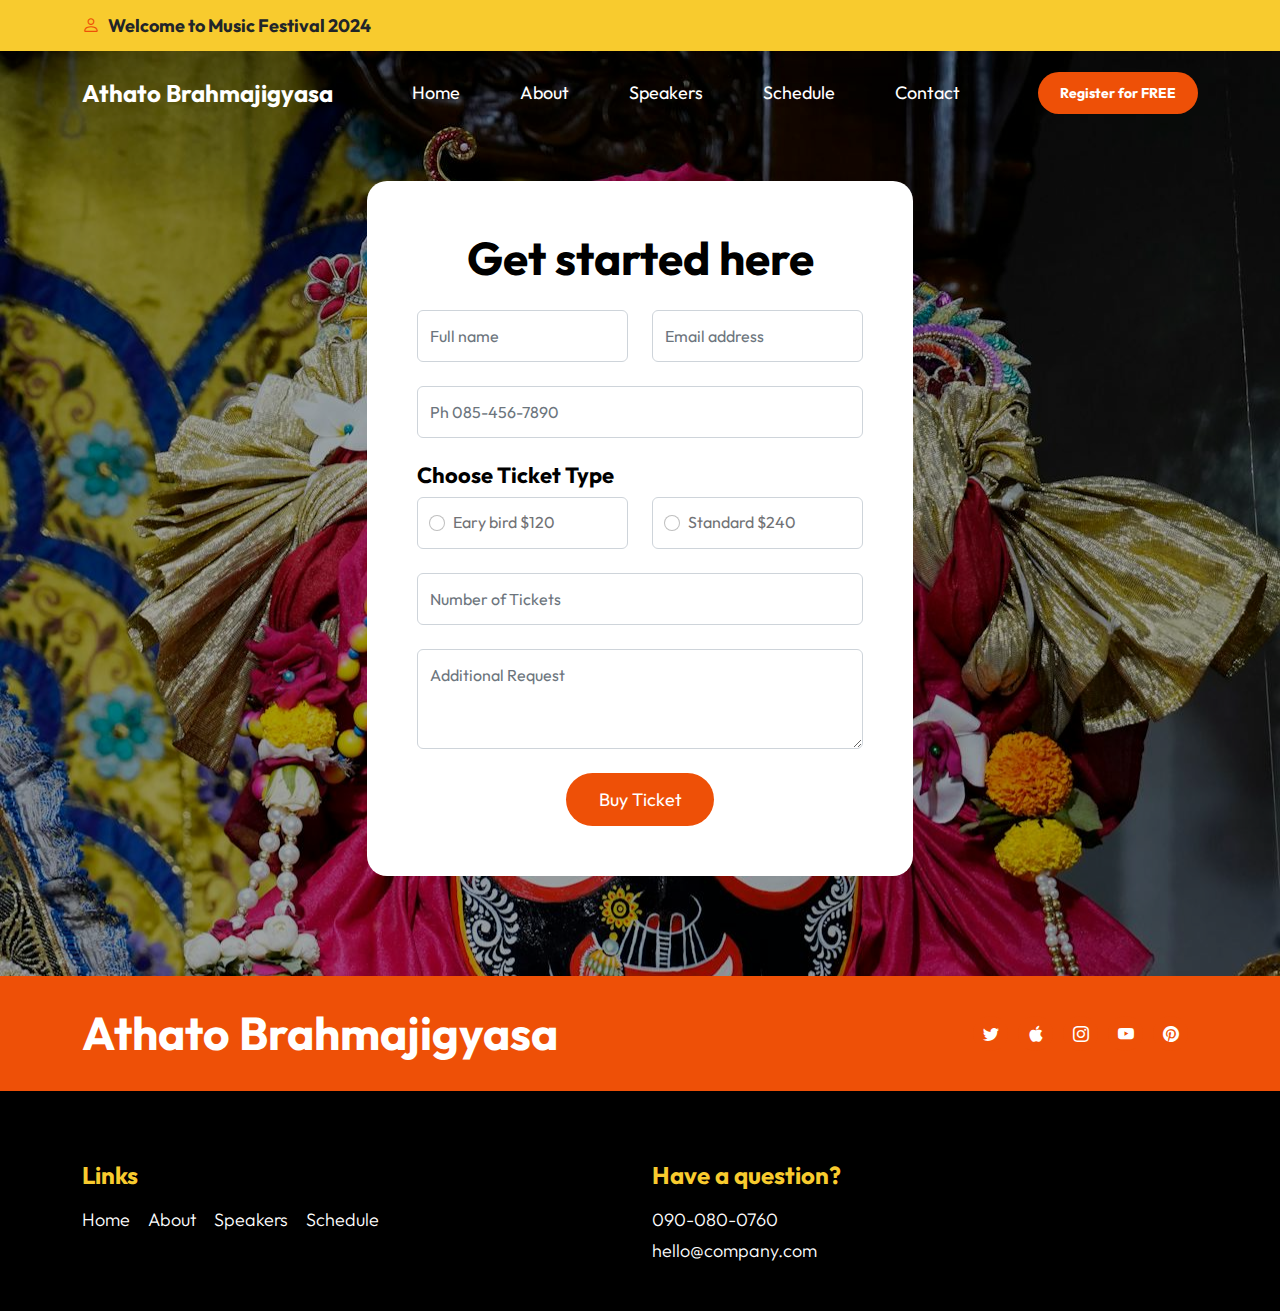
==== register.html @ 739654c5 "Add files via upload" ====
<!doctype html>
<html lang="en">

<head>
    <meta charset="utf-8">
    <meta name="viewport" content="width=device-width, initial-scale=1">

    <meta name="description" content="">
    <meta name="author" content="">

    <title>Athato Brahmajigyasa - Ticket HTML Form</title>

    <!-- CSS FILES -->
    <link rel="preconnect" href="https://fonts.googleapis.com">

    <link rel="preconnect" href="https://fonts.gstatic.com" crossorigin>

    <link href="https://fonts.googleapis.com/css2?family=Outfit:wght@100;200;400;700&display=swap" rel="stylesheet">

    <link href="css/bootstrap.min.css" rel="stylesheet">

    <link href="css/bootstrap-icons.css" rel="stylesheet">

    <link href="css/templatemo-festava-live.css" rel="stylesheet">
    <!--

TemplateMo 583 Athato Brahmajigyasa

https://templatemo.com/tm-583-festava-live

-->

</head>

<body>

    <main>

        <header class="site-header">
            <div class="container">
                <div class="row">

                    <div class="col-lg-12 col-12 d-flex flex-wrap">
                        <p class="d-flex me-4 mb-0">
                            <i class="bi-person custom-icon me-2"></i>
                            <strong class="text-dark">Welcome to Music Festival 2024</strong>
                        </p>
                    </div>

                </div>
            </div>
        </header>


        <nav class="navbar navbar-expand-lg">
            <div class="container">
                <a class="navbar-brand" href="index.html">
                    Athato Brahmajigyasa
                </a>

                <a href="ticket.html" class="btn custom-btn d-lg-none ms-auto me-4">Buy Ticket</a>

                <button class="navbar-toggler" type="button" data-bs-toggle="collapse" data-bs-target="#navbarNav"
                    aria-controls="navbarNav" aria-expanded="false" aria-label="Toggle navigation">
                    <span class="navbar-toggler-icon"></span>
                </button>

                <div class="collapse navbar-collapse" id="navbarNav">
                    <ul class="navbar-nav align-items-lg-center ms-auto me-lg-5">
                        <li class="nav-item">
                            <a class="nav-link click-scroll" href="index.html#section_1">Home</a>
                        </li>

                        <li class="nav-item">
                            <a class="nav-link click-scroll" href="index.html#section_2">About</a>
                        </li>

                        <li class="nav-item">
                            <a class="nav-link click-scroll" href="index.html#section_3">Speakers</a>
                        </li>

                        <li class="nav-item">
                            <a class="nav-link click-scroll" href="index.html#section_4">Schedule</a>
                        </li>

                        <li class="nav-item">
                            <a class="nav-link click-scroll" href="index.html#section_6">Contact</a>
                        </li>
                    </ul>

                    <a href="ticket.html" class="btn custom-btn d-lg-block d-none">Register for FREE</a>
                </div>
            </div>
        </nav>


        <section class="ticket-section section-padding">
            <div class="section-overlay"></div>

            <div class="container">
                <div class="row">

                    <div class="col-lg-6 col-10 mx-auto">
                        <form class="custom-form ticket-form mb-5 mb-lg-0" action="#" method="post" role="form">
                            <h2 class="text-center mb-4">Get started here</h2>

                            <div class="ticket-form-body">
                                <div class="row">
                                    <div class="col-lg-6 col-md-6 col-12">
                                        <input type="text" name="ticket-form-name" id="ticket-form-name"
                                            class="form-control" placeholder="Full name" required>
                                    </div>

                                    <div class="col-lg-6 col-md-6 col-12">
                                        <input type="email" name="ticket-form-email" id="ticket-form-email"
                                            pattern="[^ @]*@[^ @]*" class="form-control" placeholder="Email address"
                                            required>
                                    </div>
                                </div>

                                <input type="tel" class="form-control" name="ticket-form-phone"
                                    placeholder="Ph 085-456-7890" pattern="[0-9]{3}-[0-9]{3}-[0-9]{4}" required="">

                                <h6>Choose Ticket Type</h6>

                                <div class="row">
                                    <div class="col-lg-6 col-md-6 col-12">
                                        <div class="form-check form-control">
                                            <input class="form-check-input" type="radio" name="TicketForm"
                                                id="flexRadioDefault1">
                                            <label class="form-check-label" for="flexRadioDefault1">
                                                Eary bird $120
                                            </label>
                                        </div>
                                    </div>

                                    <div class="col-lg-6 col-md-6 col-12">
                                        <div class="form-check form-check-radio form-control">
                                            <input class="form-check-input" type="radio" name="TicketForm"
                                                id="flexRadioDefault2">
                                            <label class="form-check-label" for="flexRadioDefault2">
                                                Standard $240
                                            </label>
                                        </div>
                                    </div>
                                </div>

                                <input type="number" name="ticket-form-number" id="ticket-form-number"
                                    class="form-control" placeholder="Number of Tickets" required>

                                <textarea name="ticket-form-message" rows="3" class="form-control"
                                    id="ticket-form-message" placeholder="Additional Request"></textarea>

                                <div class="col-lg-4 col-md-10 col-8 mx-auto">
                                    <button type="submit" class="form-control">Buy Ticket</button>
                                </div>
                            </div>
                        </form>
                    </div>
                </div>
        </section>
    </main>


    <footer class="site-footer">
        <div class="site-footer-top">
            <div class="container">
                <div class="row">

                    <div class="col-lg-6 col-12">
                        <h2 class="text-white mb-lg-0">Athato Brahmajigyasa</h2>
                    </div>

                    <div class="col-lg-6 col-12 d-flex justify-content-lg-end align-items-center">
                        <ul class="social-icon d-flex justify-content-lg-end">
                            <li class="social-icon-item">
                                <a href="#" class="social-icon-link">
                                    <span class="bi-twitter"></span>
                                </a>
                            </li>

                            <li class="social-icon-item">
                                <a href="#" class="social-icon-link">
                                    <span class="bi-apple"></span>
                                </a>
                            </li>

                            <li class="social-icon-item">
                                <a href="#" class="social-icon-link">
                                    <span class="bi-instagram"></span>
                                </a>
                            </li>

                            <li class="social-icon-item">
                                <a href="#" class="social-icon-link">
                                    <span class="bi-youtube"></span>
                                </a>
                            </li>

                            <li class="social-icon-item">
                                <a href="#" class="social-icon-link">
                                    <span class="bi-pinterest"></span>
                                </a>
                            </li>
                        </ul>
                    </div>
                </div>
            </div>
        </div>

        <div class="container">
            <div class="row">

                <div class="col-lg-6 col-12 mb-4 pb-2">
                    <h5 class="site-footer-title mb-3">Links</h5>

                    <ul class="site-footer-links">
                        <li class="site-footer-link-item">
                            <a href="#" class="site-footer-link">Home</a>
                        </li>

                        <li class="site-footer-link-item">
                            <a href="#" class="site-footer-link">About</a>
                        </li>

                        <li class="site-footer-link-item">
                            <a href="#" class="site-footer-link">Speakers</a>
                        </li>

                        <li class="site-footer-link-item">
                            <a href="#" class="site-footer-link">Schedule</a>
                        </li>
                    </ul>
                </div>

                <div class="col-lg-3 col-md-6 col-12 mb-4 mb-lg-0">
                    <h5 class="site-footer-title mb-3">Have a question?</h5>

                    <p class="text-white d-flex mb-1">
                        <a href="tel: 090-080-0760" class="site-footer-link">
                            090-080-0760
                        </a>
                    </p>

                    <p class="text-white d-flex">
                        <a href="mailto:hello@company.com" class="site-footer-link">
                            hello@company.com
                        </a>
                    </p>
                </div>
            </div>
        </div>

        <!-- <div class="site-footer-bottom">
            <div class="container">
                <div class="row">

                    <div class="col-lg-3 col-12 mt-5">
                        <p class="copyright-text">Copyright © 2036 Athato Brahmajigyasa Company</p>
                        <p class="copyright-text">Distributed by: <a href="https://themewagon.com">ThemeWagon</a></p>
                    </div>

                    <div class="col-lg-8 col-12 mt-lg-5">
                        <ul class="site-footer-links">
                            <li class="site-footer-link-item">
                                <a href="#" class="site-footer-link">Terms &amp; Conditions</a>
                            </li>

                            <li class="site-footer-link-item">
                                <a href="#" class="site-footer-link">Privacy Policy</a>
                            </li>

                            <li class="site-footer-link-item">
                                <a href="#" class="site-footer-link">Your Feedback</a>
                            </li>
                        </ul>
                    </div>
                </div>
            </div>
        </div> -->
    </footer>

    <!--

T e m p l a t e M o

-->
    <!-- JAVASCRIPT FILES -->
    <script src="js/jquery.min.js"></script>
    <script src="js/bootstrap.min.js"></script>
    <script src="js/jquery.sticky.js"></script>
    <script src="js/custom.js"></script>

</body>

</html>
---- css/templatemo-festava-live.css ----
/*

TemplateMo 583 Athato Brahmajigyasa

https://templatemo.com/tm-583-festava-live

*/


/*---------------------------------------
  CUSTOM PROPERTIES ( VARIABLES )             
-----------------------------------------*/
:root {
  --white-color:                  #ffffff;
  --primary-color:                #F8CB2E;
  --secondary-color:              #EE5007;
  --section-bg-color:             #f0f8ff;
  --custom-btn-bg-color:          #EE5007;
  --custom-btn-bg-hover-color:    #c01f27;
  --dark-color:                   #000000;
  --p-color:                      #717275;
  --border-color:                 #7fffd4;
  --link-hover-color:             #B22727;

  --body-font-family:             'Outfit', sans-serif;

  --h1-font-size:                 74px;
  --h2-font-size:                 46px;
  --h3-font-size:                 32px;
  --h4-font-size:                 28px;
  --h5-font-size:                 24px;
  --h6-font-size:                 22px;
  --p-font-size:                  18px;
  --btn-font-size:                14px;
  --copyright-font-size:          16px;

  --border-radius-large:          100px;
  --border-radius-medium:         20px;
  --border-radius-small:          10px;

  --font-weight-light:            300;
  --font-weight-normal:           400;
  --font-weight-bold:             700;
}

body {
  background-color: var(--white-color);
  font-family: var(--body-font-family); 
}


/*---------------------------------------
  TYPOGRAPHY               
-----------------------------------------*/

h2,
h3,
h4,
h5,
h6 {
  color: var(--dark-color);
}

h1,
h2,
h3,
h4,
h5,
h6 {
  font-weight: var(--font-weight-bold);
}

h1 {
  font-size: var(--h1-font-size);
}

h2 {
  font-size: var(--h2-font-size);
}

h3 {
  font-size: var(--h3-font-size);
}

h4 {
  font-size: var(--h4-font-size);
}

h5 {
  font-size: var(--h5-font-size);
}

h6 {
  font-size: var(--h6-font-size);
}

p {
  color: var(--p-color);
  font-size: var(--p-font-size);
  font-weight: var(--font-weight-light);
}

ul li {
  color: var(--p-color);
  font-size: var(--p-font-size);
  font-weight: var(--font-weight-light);
}

a, 
button {
  touch-action: manipulation;
  transition: all 0.3s;
}

a {
  display: inline-block;
  color: var(--primary-color);
  text-decoration: none;
}

a:hover {
  color: var(--link-hover-color);
}

b,
strong {
  font-weight: var(--font-weight-bold);
}

.link-fx-1 {
  color: var(--white-color);
  position: relative;
  display: inline-flex;
  align-items: center;
  height: 32px;
  padding: 0 6px;
  text-decoration: none;
  -webkit-font-smoothing: antialiased;
  -moz-osx-font-smoothing: grayscale;
}

.link-fx-1:hover {
  color: var(--link-hover-color);
}

.link-fx-1:hover::before {
  transform: translateX(17px) scaleX(0);
  transition: transform .2s;
}

.link-fx-1:hover .icon circle {
  stroke-dashoffset: 200;
  transition: stroke-dashoffset .2s .1s;
}

.link-fx-1:hover .icon line {
  transform: rotate(-180deg);
}

.link-fx-1:hover .icon line:last-child {
  transform: rotate(180deg);
}

.link-fx-1::before {
  content: "";
  position: absolute;
  bottom: 0;
  left: 0;
  width: 100%;
  height: 1px;
  background-color: currentColor;
  transform-origin: right center;
  transition: transform .2s .1s;
}

.link-fx-1 .icon {
  position: absolute;
  right: 0;
  bottom: 0;
  transform: translateX(100%) rotate(90deg);
  font-size: 32px;
}

.icon {
  --size: 1em;
  height: var(--size);
  width: var(--size);
  display: inline-block;
  color: inherit;
  fill: currentColor;
  line-height: 1;
  flex-shrink: 0;
  max-width: initial;
}

.link-fx-1 .icon circle {
  stroke-dasharray: 100;
  stroke-dashoffset: 100;
  transition: stroke-dashoffset .2s;
}

.link-fx-1 .icon line {
  transition: transform .4s;
  transform-origin: 13px 15px;
}

.link-fx-1 .icon line:last-child {
  transform-origin: 19px 15px;
}


/*---------------------------------------
  SECTION               
-----------------------------------------*/
.section-padding {
  padding-top: 100px;
  padding-bottom: 100px;
}

.section-bg {
  background-color: var(--section-bg-color);
}

.section-overlay {
  background-color: var(--dark-color);
  position: absolute;
  top: 0;
  left: 0;
  pointer-events: none;
  width: 100%;
  height: 100%;
  opacity: 0.35;
}

.section-overlay + .container {
  position: relative;
}

.tab-content {
  background-color: var(--white-color);
  border-radius: var(--border-radius-medium);
  padding: 45px;
}

.nav-tabs {
  background-color: var(--section-bg-color);
  border-radius: var(--border-radius-large);
  border-bottom: 0;
  padding: 15px;
}

.nav-tabs .nav-link {
  border-radius: var(--border-radius-large);
  border: 0;
  padding: 15px 25px;
  transition: all 0.3s;
}

.nav-tabs .nav-link:first-child {
  margin-right: 15px;
}

.nav-tabs .nav-item.show .nav-link, 
.nav-tabs .nav-link.active,
.nav-tabs .nav-link:focus, 
.nav-tabs .nav-link:hover {
  background: var(--white-color);
  box-shadow: 0 1rem 3rem rgba(0,0,0,.175);
  color: var(--primary-color);
}

.nav-tabs h5 {
  color: var(--p-color); 
  margin-bottom: 0;
}

.nav-tabs .nav-link.active h5,
.nav-tabs .nav-link:focus h5, 
.nav-tabs .nav-link:hover h5 {
  color: var(--primary-color);
}


/*---------------------------------------
  CUSTOM ICON COLOR               
-----------------------------------------*/
.custom-icon {
  color: var(--secondary-color);
}


/*---------------------------------------
  CUSTOM BUTTON               
-----------------------------------------*/
.custom-btn {
  background: var(--custom-btn-bg-color);
  border: 2px solid transparent;
  border-radius: var(--border-radius-large);
  color: var(--white-color);
  font-size: var(--btn-font-size);
  font-weight: var(--font-weight-bold);
  line-height: normal;
  transition: all 0.3s;
  padding: 10px 20px;
}

.custom-btn:hover {
  background: var(--custom-btn-bg-hover-color);
  color: var(--white-color);
}

.custom-border-btn {
  background: transparent;
  border: 2px solid var(--custom-btn-bg-color);
  color: var(--custom-btn-bg-color);
}

.navbar-expand-lg .navbar-nav .nav-link.custom-btn:hover,
.custom-border-btn:hover {
  background: var(--custom-btn-bg-hover-color);
  border-color: transparent;
  color: var(--white-color);
}

.custom-btn-bg-white {
  border-color: var(--white-color);
  color: var(--white-color);
}


/*---------------------------------------
  VIDEO              
-----------------------------------------*/
.video-wrap {
  z-index: -100;
}

.custom-video {
  position: absolute;
  top: 0;
  left: 0;
  object-fit: cover;
  width: 100%;
  height: 100%;
}


/*---------------------------------------
  SITE HEADER              
-----------------------------------------*/
.site-header {
  background-color: var(--primary-color);
  padding-top: 12px;
  padding-bottom: 12px;
}


/*---------------------------------------
  NAVIGATION              
-----------------------------------------*/
.sticky-wrapper {
  position: absolute;
  top: 0;
  right: 0;
  left: 0;
  margin-top: 51px;
}

.sticky-wrapper.is-sticky .navbar {
  background-color: var(--dark-color);
}

.navbar {
  background: transparent;
  z-index: 9;
}

.navbar-brand,
.navbar-brand:hover {
  color: var(--white-color);
  font-size: var(--h5-font-size);
  font-weight: var(--font-weight-bold);
}

.navbar-expand-lg .navbar-nav .nav-link {
  border-radius: var(--border-radius-large);
  margin: 10px;
  padding: 10px 20px;
}

.navbar-nav .nav-link {
  display: inline-block;
  color: var(--white-color);
  font-size: var(--p-font-size);
  font-weight: var(--font-weight-normal);
  position: relative;
  padding-top: 15px;
  padding-bottom: 15px;
}

.navbar-nav .nav-link.active, 
.navbar-nav .nav-link:hover {
  color: var(--secondary-color);
}

.navbar-toggler {
  border: 0;
  padding: 0;
  cursor: pointer;
  margin: 0;
  width: 30px;
  height: 35px;
  outline: none;
}

.navbar-toggler:focus {
  outline: none;
  box-shadow: none;
}

.navbar-toggler[aria-expanded="true"] .navbar-toggler-icon {
  background: transparent;
}

.navbar-toggler[aria-expanded="true"] .navbar-toggler-icon:before,
.navbar-toggler[aria-expanded="true"] .navbar-toggler-icon:after {
  transition: top 300ms 50ms ease, -webkit-transform 300ms 350ms ease;
  transition: top 300ms 50ms ease, transform 300ms 350ms ease;
  transition: top 300ms 50ms ease, transform 300ms 350ms ease, -webkit-transform 300ms 350ms ease;
  top: 0;
}

.navbar-toggler[aria-expanded="true"] .navbar-toggler-icon:before {
  transform: rotate(45deg);
}

.navbar-toggler[aria-expanded="true"] .navbar-toggler-icon:after {
  transform: rotate(-45deg);
}

.navbar-toggler .navbar-toggler-icon {
  background: var(--white-color);
  transition: background 10ms 300ms ease;
  display: block;
  width: 30px;
  height: 2px;
  position: relative;
}

.navbar-toggler .navbar-toggler-icon:before,
.navbar-toggler .navbar-toggler-icon:after {
  transition: top 300ms 350ms ease, -webkit-transform 300ms 50ms ease;
  transition: top 300ms 350ms ease, transform 300ms 50ms ease;
  transition: top 300ms 350ms ease, transform 300ms 50ms ease, -webkit-transform 300ms 50ms ease;
  position: absolute;
  right: 0;
  left: 0;
  background: var(--white-color);
  width: 30px;
  height: 2px;
  content: '';
}

.navbar-toggler .navbar-toggler-icon::before {
  top: -8px;
}

.navbar-toggler .navbar-toggler-icon::after {
  top: 8px;
}


/*---------------------------------------
  HERO        
-----------------------------------------*/
.hero-section {
  position: relative;
  overflow: hidden;
  padding-top: 100px;
  height: calc(100vh - 51px);
}

.hero-section small {
  color: var(--white-color);
  text-transform: uppercase;
}

.hero-section .section-overlay {
  z-index: 2;
  opacity: 0.45;
}

.hero-section .container {
  position: relative;
  z-index: 2;
  height: 100%;
  padding-bottom: 50px;
}

.hero-section .container .row {
  height: 100%;
}


/*---------------------------------------
  ABOUT              
-----------------------------------------*/
.about-section {
  background-image: url('../images/pexels-alexander-suhorucov-6457579.jpg');
  background-color: #704010;
  background-repeat: no-repeat;
  background-size: cover;
  position: relative;
}

.about-image {
  border-radius: var(--border-radius-medium);
  display: block;
}

.about-text-wrap {
  position: relative;
}

.about-text-icon {
  background: var(--primary-color);
  border-radius: 100%;
  font-size: var(--h3-font-size);
  width: 70px;
  height: 70px;
  line-height: 70px;
  text-align: center;
}

.about-text-info {
  backdrop-filter: blur(5px) saturate(180%);
  -webkit-backdrop-filter: blur(5px) saturate(180%);
  background-color: rgba(255, 255, 255, 0.75);
  border-radius: var(--border-radius-medium);
  border: 1px solid rgba(209, 213, 219, 0.3);
  position: absolute;
  bottom: 0;
  right: 0;
  left: 0;
  margin: 20px;
  padding: 35px;
}


/*---------------------------------------
  TICKET               
-----------------------------------------*/
.ticket-section {
  background-image: url('../images/edward-unsplash-blur.jpg');
  background-repeat: no-repeat;
  background-size: cover;
  position: relative;
  padding-top: 130px;
}

.ticket-form {
  background: var(--white-color);
  border-radius: var(--border-radius-medium);
  padding: 50px;
}

.ticket-form .form-check {
  position: relative;
  min-height: 52px;
  padding-left: 35px;
}

.ticket-form .form-check .form-check-label {
  display: block;
  position: absolute;
  top: 50%;
  left: 50%;
  transform: translate(-50%, -50%);
  margin-top: 12px;
  margin-left: 35px;
  width: 100%;
  height: 100%;
}


/*---------------------------------------
  ARTISTS              
-----------------------------------------*/


.artists-thumb {
  position: relative;
  overflow: hidden;
  margin-bottom: 30px;
}

.artists-image {
  border-radius: var(--border-radius-medium);
  display: block;
  width: 100%;
}

.other-speakers {
  display: flex;
  flex-direction: row;
  align-items: center;
  justify-content: center;
  flex-wrap: wrap;
  gap: 1rem;
}
.other-speakers .artists-image{
  width: 220px;
  height: 280px;
  object-fit: cover;
  object-position: top;
}

.artists-thumb:hover .artists-hover {
  transform: translateY(0);
  opacity: 1;
}

.artists-hover {
  background-color: var(--primary-color);
  background-color: rgba(248, 203, 46, 0.75);
  border-radius: var(--border-radius-medium);
  backdrop-filter: blur(5px) saturate(180%);
  -webkit-backdrop-filter: blur(5px) saturate(180%);
  margin: 20px;
  padding: 35px;
  transition: all 0.5s ease;
  transform: translateY(100%);
  position: absolute;
  bottom: 0;
  right: 0;
  left: 0;
  opacity: 0;
}

.other-speakers .artists-hover{
  padding: 8px;
}

.artists-hover p strong {
  color: var(--white-color);
  display: inline-block;
  min-width: 120px;
  margin-right: 10px;
}
.artists-hover p span{
  font-size: 14px;
  font-weight: 500;
}

.artists-hover p a {
  color: var(--secondary-color);
}

.artists-hover p a:hover {
  color: var(--white-color);
}

.artists-hover hr {
  margin: 1.5rem 0;
}


/*---------------------------------------
  SCHEDULE              
-----------------------------------------*/
.schedule-section {
  background-image: url('../images/nainoa-shizuru-unsplash-blur.jpg');
  background-color: #242424;
  background-repeat: no-repeat;
  background-position: center;
  background-size: cover;
}
.table-responsive {
	filter: drop-shadow(2px 2px 4px #606060);
}

.schedule-table {
  border-radius: var(--border-radius-medium);
  position: relative;
  overflow: hidden;
}

.schedule-table .bg-warning {
  background: #f0a5a5 !important;
}

.schedule-table thead th {
  background-color: var(--secondary-color);
}

.schedule-table th,
.schedule-table tr,
.schedule-table td {
  border-bottom-color: #363a3e;
  padding: 30px;
}

.schedule-table tr:last-child th,
.schedule-table tr:last-child td {
  border-bottom-color: transparent;
}

.schedule-table thead th {
  border-right: 1px solid #c7460a;
  border-bottom-color: transparent;
}

.schedule-table th + td {
  border-bottom: 0;
}

.schedule-table thead th:last-child {
  border-right-color: transparent;
}

.schedule-table .pop-background-image {
  background-image: url('../images/artists/joecalih-UmTZqmMvQcw-unsplash.jpg');
}

.schedule-table .rock-background-image {
  background-image: url('../images/artists/abstral-official-bdlMO9z5yco-unsplash.jpg');
}

.schedule-table .country-background-image {
  background-image: url('../images/artists/soundtrap-rAT6FJ6wltE-unsplash.jpg');
}

.table-background-image-wrap {
  background-repeat: no-repeat;
  background-position: center;
  background-size: cover;
  box-shadow: none;
  position: relative;
}

.schedule-table h3,
.schedule-table p {
  color: var(--white-color);
  position: relative;
  z-index: 2;
}


/*---------------------------------------
  PRICING              
-----------------------------------------*/
.pricing-thumb {
  border: 5px dotted var(--dark-color);
  border-radius: var(--border-radius-medium);
  position: relative;
  padding: 50px;
}

.pricing-thumb h3 small {
  display: inline-block;
  font-size: var(--p-font-size);
  margin-right: 15px;
}

.pricing-list {
  column-count: 2;
  padding-left: 20px;
}

.pricing-list-item {
  line-height: normal;
  margin-right: 10px;
  margin-bottom: 10px;
}

.pricing-tag {
  background-color: var(--secondary-color);
  border-radius: var(--border-radius-large);
  color: var(--white-color);
  font-weight: var(--font-weight-bold);
  text-align: center;
  display: flex;
  flex-direction: column;
  justify-content: center;
  align-items: center;
  width: 120px;
  height: 120px;
  position: absolute;
  top: 0;
  right: 0;
  margin: 20px;
}

.pricing-tag span {
  font-size: 180%;
  line-height: normal;
}

.pricing-thumb .link-fx-1 {
  color: var(--primary-color);
}

.pricing-thumb .link-fx-1:hover {
  color: var(--link-hover-color);
}


/*---------------------------------------
  CONTACT               
-----------------------------------------*/
.google-map {
  border-radius: var(--border-radius-medium);
}


/*---------------------------------------
  CUSTOM FORM               
-----------------------------------------*/
.custom-form .form-control {
  color: var(--p-color);
  margin-bottom: 24px;
  padding-top: 13px;
  padding-bottom: 13px;
  outline: none;
}

.custom-form button[type="submit"] {
  background: var(--custom-btn-bg-color);
  border: none;
  border-radius: var(--border-radius-large);
  color: var(--white-color);
  font-size: var(--p-font-size);
  font-weight: var(--font-weight-medium);
  transition: all 0.3s;
  margin-bottom: 0;
}

.custom-form button[type="submit"]:hover,
.custom-form button[type="submit"]:focus {
  background: var(--custom-btn-bg-hover-color);
  border-color: transparent;
}


/*---------------------------------------
  SITE FOOTER              
-----------------------------------------*/
.site-footer {
  background-color: var(--dark-color);
  position: relative;
  overflow: hidden;
  padding-bottom: 30px;
}

.site-footer-top {
  background-color: var(--secondary-color);
  background-image: url('../images/nainoa-shizuru-NcdG9mK3PBY-unsplash.jpg');
  background-repeat: no-repeat;
  margin-bottom: 70px;
  padding-top: 30px;
  padding-bottom: 30px;
}

.site-footer-bottom {
  border-top: 1px solid #1f1c1c;
  margin-top: 60px;
}

.site-footer-title {
  color: var(--primary-color); 
}

.site-footer-link,
.copyright-text {
  color: var(--white-color);
}

.site-footer-links {
  padding-left: 0;
}

.site-footer-link-item {
  list-style: none;
  display: inline-block;
  margin-right: 15px;
}

.copyright-text {
  font-size: var(--copyright-font-size);
}


/*---------------------------------------
  SOCIAL ICON               
-----------------------------------------*/
.social-icon {
  margin: 0;
  padding: 0;
}

.social-icon-item {
  list-style: none;
  display: inline-block;
  vertical-align: top;
}

.social-icon-link {
  background: var(--secondary-color);
  border-radius: var(--border-radius-large);
  color: var(--white-color);
  font-size: var(--copyright-font-size);
  display: block;
  margin-right: 10px;
  text-align: center;
  width: 35px;
  height: 35px;
  line-height: 36px;
  transition: background 0.2s, color 0.2s;
}

.social-icon-link:hover {
  background: var(--primary-color);
  color: var(--white-color);
}

.social-icon-link span {
  display: block;
}

.social-icon-link span:hover::before{
  animation: spinAround 2s linear infinite;
}

@keyframes spinAround {
  from {
    transform: rotate(0deg)
  }
  to {
    transform: rotate(360deg);
  }
}


/*---------------------------------------
  RESPONSIVE STYLES               
-----------------------------------------*/
@media screen and (max-width: 991px) {
  h1 {
    font-size: 62px;
  }

  h2 {
    font-size: 36px;
  }

  h3 {
    font-size: 32px;
  }

  h4 {
    font-size: 28px;
  }

  h5 {
    font-size: 20px;
  }

  h6 {
    font-size: 18px;
  }

  .section-padding {
    padding-top: 50px;
    padding-bottom: 50px;
  }
  
  .navbar {
    background-color: var(--dark-color);
  }

  .navbar-expand-lg .navbar-nav {
    padding-bottom: 30px;
  }

  .navbar-expand-lg .navbar-nav .nav-link {
    padding: 0;
  }

  .hero-section {
    padding-top: 150px;
  }

  .pricing-thumb {
    padding: 35px;
  }

  .schedule-table h3 {
    font-size: 22px;
  }

  .schedule-table th {
    padding: 20px;
  }

  .schedule-table tr, 
  .schedule-table td {
    padding: 25px;
  }

  .ticket-section {
    padding-top: 130px;
  }

  .ticket-form {
    padding: 30px;
  }
}

@media screen and (max-width: 767px) {
  .custom-btn {
    font-size: 14px;
    padding: 10px 20px;
  }
}

@media screen and (max-width: 480px) {
  h1 {
    font-size: 52px;
  }

  h2 {
    font-size: 28px;
  }

  h3 {
    font-size: 26px;
  }

  h4 {
    font-size: 22px;
  }

  h5 {
    font-size: 20px;
  }
}
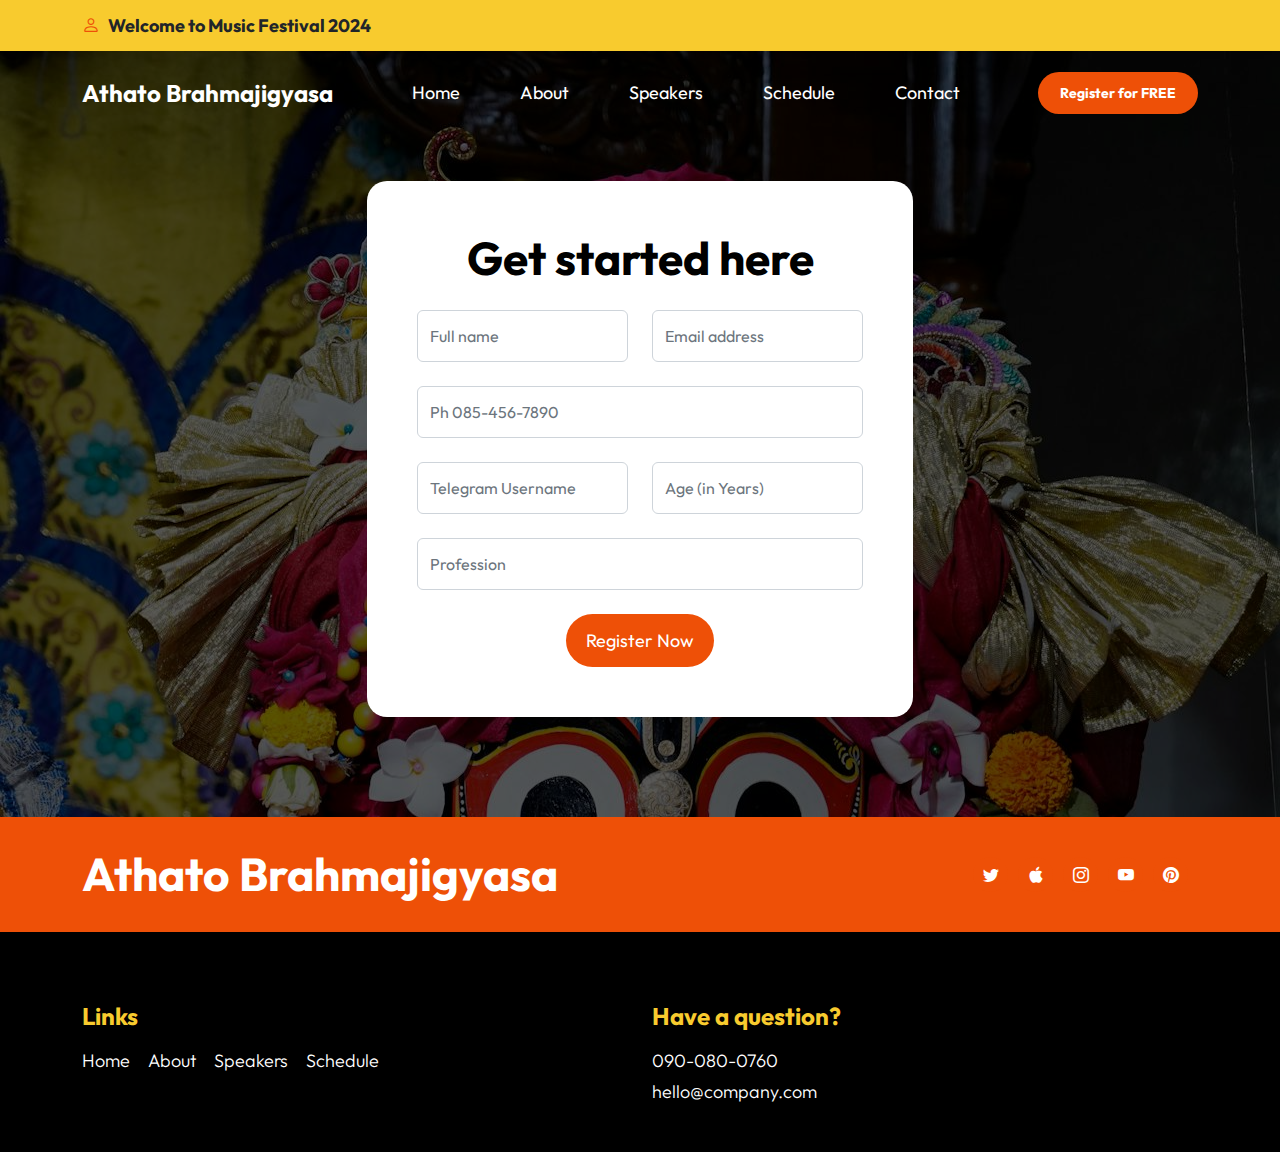
==== commit 32f10f48: "changes done" ====
--- a/register.html
+++ b/register.html
@@ -8,7 +8,7 @@
     <meta name="description" content="">
     <meta name="author" content="">
 
-    <title>Athato Brahmajigyasa - Ticket HTML Form</title>
+    <title>Athato Brahmajigyasa</title>
 
     <!-- CSS FILES -->
     <link rel="preconnect" href="https://fonts.googleapis.com">
@@ -58,7 +58,7 @@
                     Athato Brahmajigyasa
                 </a>
 
-                <a href="ticket.html" class="btn custom-btn d-lg-none ms-auto me-4">Buy Ticket</a>
+                <a href="register.html" class="btn custom-btn d-lg-none ms-auto me-4">Register for FREE</a>
 
                 <button class="navbar-toggler" type="button" data-bs-toggle="collapse" data-bs-target="#navbarNav"
                     aria-controls="navbarNav" aria-expanded="false" aria-label="Toggle navigation">
@@ -121,38 +121,24 @@
                                 <input type="tel" class="form-control" name="ticket-form-phone"
                                     placeholder="Ph 085-456-7890" pattern="[0-9]{3}-[0-9]{3}-[0-9]{4}" required="">
 
-                                <h6>Choose Ticket Type</h6>
-
                                 <div class="row">
                                     <div class="col-lg-6 col-md-6 col-12">
-                                        <div class="form-check form-control">
-                                            <input class="form-check-input" type="radio" name="TicketForm"
-                                                id="flexRadioDefault1">
-                                            <label class="form-check-label" for="flexRadioDefault1">
-                                                Eary bird $120
-                                            </label>
-                                        </div>
-                                    </div>
-
-                                    <div class="col-lg-6 col-md-6 col-12">
-                                        <div class="form-check form-check-radio form-control">
-                                            <input class="form-check-input" type="radio" name="TicketForm"
-                                                id="flexRadioDefault2">
-                                            <label class="form-check-label" for="flexRadioDefault2">
-                                                Standard $240
-                                            </label>
-                                        </div>
+                                        <input type="text" name="ticket-form-username" id="ticket-form-username"
+                                            class="form-control" placeholder="Telegram Username" required>
+                                    </div>
+
+                                    <div class="col-lg-6 col-md-6 col-12">
+                                        <input type="number" name="ticket-form-age" id="ticket-form-age"
+                                        class="form-control" placeholder="Age (in Years)" required>
                                     </div>
                                 </div>
 
-                                <input type="number" name="ticket-form-number" id="ticket-form-number"
-                                    class="form-control" placeholder="Number of Tickets" required>
-
-                                <textarea name="ticket-form-message" rows="3" class="form-control"
-                                    id="ticket-form-message" placeholder="Additional Request"></textarea>
+                                <input type="email" name="ticket-form-profession" id="ticket-form-profession"
+                                    class="form-control" placeholder="Profession"
+                                    required>
 
                                 <div class="col-lg-4 col-md-10 col-8 mx-auto">
-                                    <button type="submit" class="form-control">Buy Ticket</button>
+                                    <button type="submit" class="form-control">Register Now</button>
                                 </div>
                             </div>
                         </form>
--- a/css/templatemo-festava-live.css
+++ b/css/templatemo-festava-live.css
@@ -229,7 +229,7 @@
   pointer-events: none;
   width: 100%;
   height: 100%;
-  opacity: 0.35;
+  opacity: 0.65;
 }
 
 .section-overlay + .container {
@@ -606,7 +606,7 @@
   align-items: center;
   justify-content: center;
   flex-wrap: wrap;
-  gap: 1rem;
+  gap: 2rem;
 }
 .other-speakers .artists-image{
   width: 220px;
@@ -631,7 +631,7 @@
   transition: all 0.5s ease;
   transform: translateY(100%);
   position: absolute;
-  bottom: 0;
+  bottom: -1rem;
   right: 0;
   left: 0;
   opacity: 0;
@@ -1021,6 +1021,19 @@
     font-size: 14px;
     padding: 10px 20px;
   }
+
+
+  .navbar-brand,
+  .navbar-brand:hover {
+    color: var(--white-color);
+    font-size: 16px;
+    font-weight: var(--font-weight-bold);
+  }
+
+  .other-speakers{
+    margin-top: 4rem;
+  }
+
 }
 
 @media screen and (max-width: 480px) {
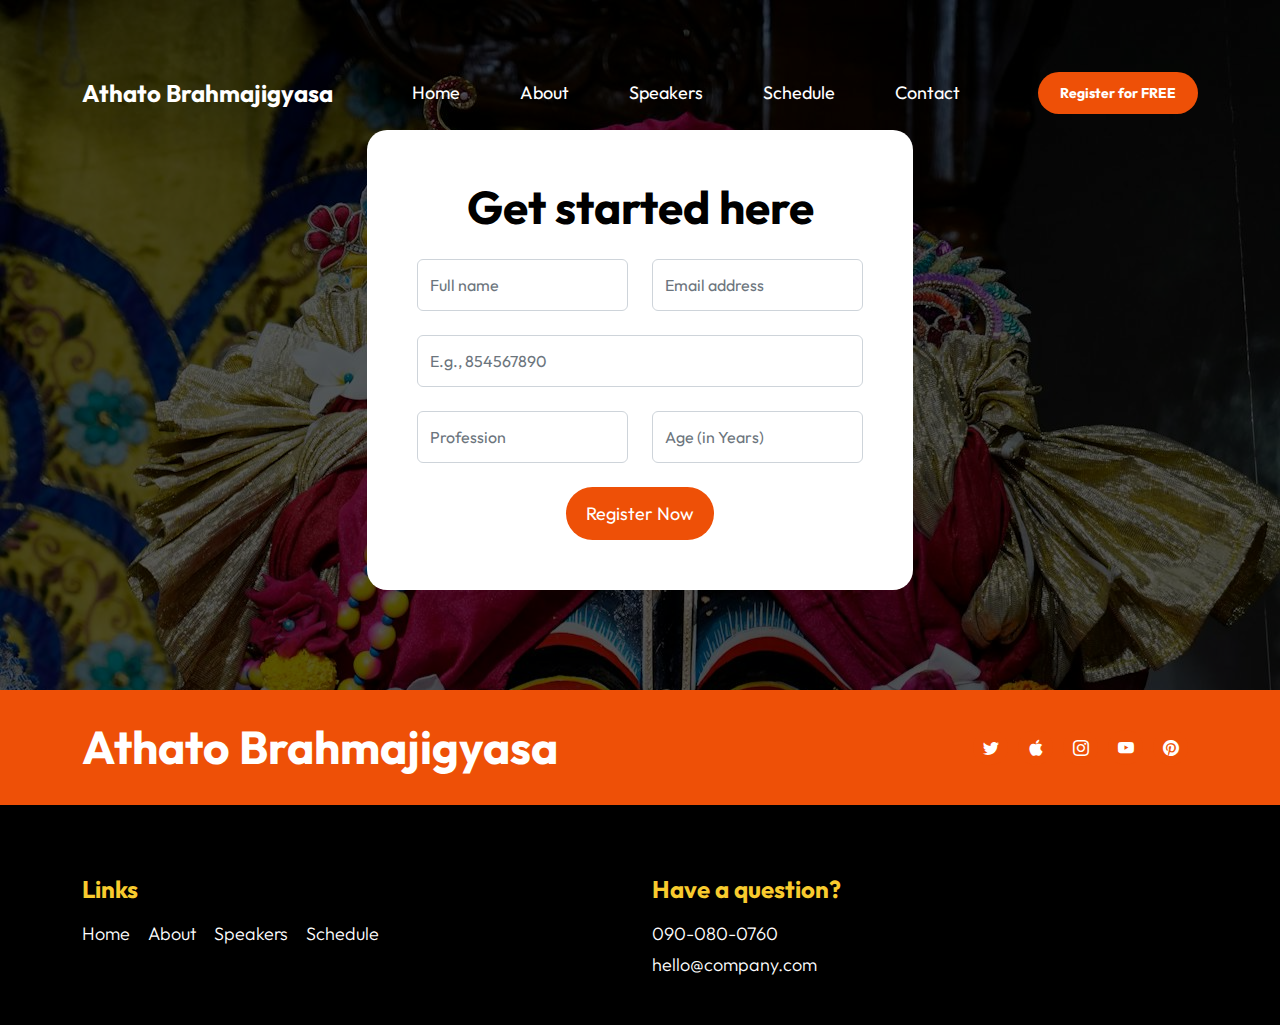
==== commit 51d820a0: "ui updates" ====
--- a/register.html
+++ b/register.html
@@ -36,7 +36,7 @@
 
     <main>
 
-        <header class="site-header">
+        <!-- <header class="site-header">
             <div class="container">
                 <div class="row">
 
@@ -49,7 +49,7 @@
 
                 </div>
             </div>
-        </header>
+        </header> -->
 
 
         <nav class="navbar navbar-expand-lg">
@@ -119,12 +119,13 @@
                                 </div>
 
                                 <input type="tel" class="form-control" name="ticket-form-phone"
-                                    placeholder="Ph 085-456-7890" pattern="[0-9]{3}-[0-9]{3}-[0-9]{4}" required="">
+                                    placeholder="E.g., 854567890" required="">
 
                                 <div class="row">
                                     <div class="col-lg-6 col-md-6 col-12">
-                                        <input type="text" name="ticket-form-username" id="ticket-form-username"
-                                            class="form-control" placeholder="Telegram Username" required>
+                                        <input name="ticket-form-profession" id="ticket-form-profession"
+                                            class="form-control" placeholder="Profession"
+                                            required>
                                     </div>
 
                                     <div class="col-lg-6 col-md-6 col-12">
@@ -133,9 +134,6 @@
                                     </div>
                                 </div>
 
-                                <input type="email" name="ticket-form-profession" id="ticket-form-profession"
-                                    class="form-control" placeholder="Profession"
-                                    required>
 
                                 <div class="col-lg-4 col-md-10 col-8 mx-auto">
                                     <button type="submit" class="form-control">Register Now</button>
--- a/css/templatemo-festava-live.css
+++ b/css/templatemo-festava-live.css
@@ -629,12 +629,12 @@
   margin: 20px;
   padding: 35px;
   transition: all 0.5s ease;
-  transform: translateY(100%);
+  transform: translateY(0);
   position: absolute;
   bottom: -1rem;
   right: 0;
   left: 0;
-  opacity: 0;
+  opacity: 1;
 }
 
 .other-speakers .artists-hover{
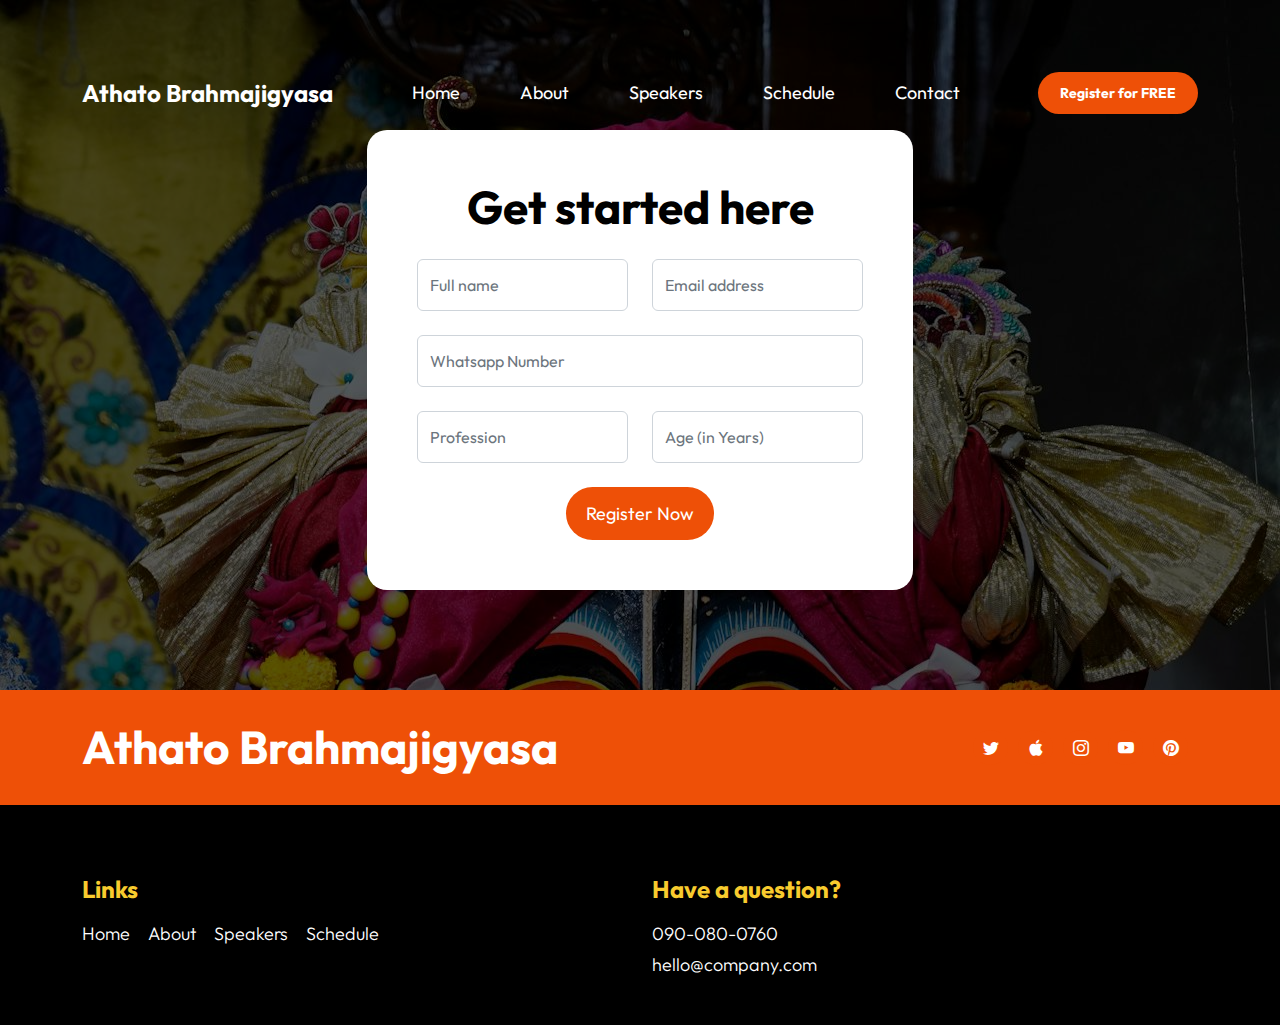
==== commit fda008cc: "form working" ====
--- a/register.html
+++ b/register.html
@@ -1,27 +1,29 @@
-<!doctype html>
+<!DOCTYPE html>
 <html lang="en">
-
-<head>
-    <meta charset="utf-8">
-    <meta name="viewport" content="width=device-width, initial-scale=1">
-
-    <meta name="description" content="">
-    <meta name="author" content="">
+  <head>
+    <meta charset="utf-8" />
+    <meta name="viewport" content="width=device-width, initial-scale=1" />
+
+    <meta name="description" content="" />
+    <meta name="author" content="" />
 
     <title>Athato Brahmajigyasa</title>
 
     <!-- CSS FILES -->
-    <link rel="preconnect" href="https://fonts.googleapis.com">
-
-    <link rel="preconnect" href="https://fonts.gstatic.com" crossorigin>
-
-    <link href="https://fonts.googleapis.com/css2?family=Outfit:wght@100;200;400;700&display=swap" rel="stylesheet">
-
-    <link href="css/bootstrap.min.css" rel="stylesheet">
-
-    <link href="css/bootstrap-icons.css" rel="stylesheet">
-
-    <link href="css/templatemo-festava-live.css" rel="stylesheet">
+    <link rel="preconnect" href="https://fonts.googleapis.com" />
+
+    <link rel="preconnect" href="https://fonts.gstatic.com" crossorigin />
+
+    <link
+      href="https://fonts.googleapis.com/css2?family=Outfit:wght@100;200;400;700&display=swap"
+      rel="stylesheet"
+    />
+
+    <link href="css/bootstrap.min.css" rel="stylesheet" />
+
+    <link href="css/bootstrap-icons.css" rel="stylesheet" />
+
+    <link href="css/templatemo-festava-live.css" rel="stylesheet" />
     <!--
 
 TemplateMo 583 Athato Brahmajigyasa
@@ -29,14 +31,11 @@
 https://templatemo.com/tm-583-festava-live
 
 -->
-
-</head>
-
-<body>
-
+  </head>
+
+  <body>
     <main>
-
-        <!-- <header class="site-header">
+      <!-- <header class="site-header">
             <div class="container">
                 <div class="row">
 
@@ -51,191 +50,250 @@
             </div>
         </header> -->
 
-
-        <nav class="navbar navbar-expand-lg">
-            <div class="container">
-                <a class="navbar-brand" href="index.html">
-                    Athato Brahmajigyasa
-                </a>
-
-                <a href="register.html" class="btn custom-btn d-lg-none ms-auto me-4">Register for FREE</a>
-
-                <button class="navbar-toggler" type="button" data-bs-toggle="collapse" data-bs-target="#navbarNav"
-                    aria-controls="navbarNav" aria-expanded="false" aria-label="Toggle navigation">
-                    <span class="navbar-toggler-icon"></span>
-                </button>
-
-                <div class="collapse navbar-collapse" id="navbarNav">
-                    <ul class="navbar-nav align-items-lg-center ms-auto me-lg-5">
-                        <li class="nav-item">
-                            <a class="nav-link click-scroll" href="index.html#section_1">Home</a>
-                        </li>
-
-                        <li class="nav-item">
-                            <a class="nav-link click-scroll" href="index.html#section_2">About</a>
-                        </li>
-
-                        <li class="nav-item">
-                            <a class="nav-link click-scroll" href="index.html#section_3">Speakers</a>
-                        </li>
-
-                        <li class="nav-item">
-                            <a class="nav-link click-scroll" href="index.html#section_4">Schedule</a>
-                        </li>
-
-                        <li class="nav-item">
-                            <a class="nav-link click-scroll" href="index.html#section_6">Contact</a>
-                        </li>
-                    </ul>
-
-                    <a href="ticket.html" class="btn custom-btn d-lg-block d-none">Register for FREE</a>
-                </div>
-            </div>
-        </nav>
-
-
-        <section class="ticket-section section-padding">
-            <div class="section-overlay"></div>
-
-            <div class="container">
-                <div class="row">
-
-                    <div class="col-lg-6 col-10 mx-auto">
-                        <form class="custom-form ticket-form mb-5 mb-lg-0" action="#" method="post" role="form">
-                            <h2 class="text-center mb-4">Get started here</h2>
-
-                            <div class="ticket-form-body">
-                                <div class="row">
-                                    <div class="col-lg-6 col-md-6 col-12">
-                                        <input type="text" name="ticket-form-name" id="ticket-form-name"
-                                            class="form-control" placeholder="Full name" required>
-                                    </div>
-
-                                    <div class="col-lg-6 col-md-6 col-12">
-                                        <input type="email" name="ticket-form-email" id="ticket-form-email"
-                                            pattern="[^ @]*@[^ @]*" class="form-control" placeholder="Email address"
-                                            required>
-                                    </div>
-                                </div>
-
-                                <input type="tel" class="form-control" name="ticket-form-phone"
-                                    placeholder="E.g., 854567890" required="">
-
-                                <div class="row">
-                                    <div class="col-lg-6 col-md-6 col-12">
-                                        <input name="ticket-form-profession" id="ticket-form-profession"
-                                            class="form-control" placeholder="Profession"
-                                            required>
-                                    </div>
-
-                                    <div class="col-lg-6 col-md-6 col-12">
-                                        <input type="number" name="ticket-form-age" id="ticket-form-age"
-                                        class="form-control" placeholder="Age (in Years)" required>
-                                    </div>
-                                </div>
-
-
-                                <div class="col-lg-4 col-md-10 col-8 mx-auto">
-                                    <button type="submit" class="form-control">Register Now</button>
-                                </div>
-                            </div>
-                        </form>
-                    </div>
-                </div>
-        </section>
+      <nav class="navbar navbar-expand-lg">
+        <div class="container">
+          <a class="navbar-brand" href="index.html"> Athato Brahmajigyasa </a>
+
+          <a href="register.html" class="btn custom-btn d-lg-none ms-auto me-4"
+            >Register for FREE</a
+          >
+
+          <button
+            class="navbar-toggler"
+            type="button"
+            data-bs-toggle="collapse"
+            data-bs-target="#navbarNav"
+            aria-controls="navbarNav"
+            aria-expanded="false"
+            aria-label="Toggle navigation"
+          >
+            <span class="navbar-toggler-icon"></span>
+          </button>
+
+          <div class="collapse navbar-collapse" id="navbarNav">
+            <ul class="navbar-nav align-items-lg-center ms-auto me-lg-5">
+              <li class="nav-item">
+                <a class="nav-link click-scroll" href="index.html#section_1"
+                  >Home</a
+                >
+              </li>
+
+              <li class="nav-item">
+                <a class="nav-link click-scroll" href="index.html#section_2"
+                  >About</a
+                >
+              </li>
+
+              <li class="nav-item">
+                <a class="nav-link click-scroll" href="index.html#section_3"
+                  >Speakers</a
+                >
+              </li>
+
+              <li class="nav-item">
+                <a class="nav-link click-scroll" href="index.html#section_4"
+                  >Schedule</a
+                >
+              </li>
+
+              <li class="nav-item">
+                <a class="nav-link click-scroll" href="index.html#section_6"
+                  >Contact</a
+                >
+              </li>
+            </ul>
+
+            <a href="ticket.html" class="btn custom-btn d-lg-block d-none"
+              >Register for FREE</a
+            >
+          </div>
+        </div>
+      </nav>
+
+      <iframe
+        src="#"
+        name="blank_iframe"
+        id="blank_iframe"
+        frameborder="0"
+        style="display: none"
+      ></iframe>
+
+      <section class="ticket-section section-padding">
+        <div class="section-overlay"></div>
+        
+          <div class="container">
+            <div class="row">
+              <div class="col-lg-6 col-10 mx-auto">
+                <form
+                  class="custom-form ticket-form mb-5 mb-lg-0"
+                  action="https://docs.google.com/forms/u/1/d/e/1FAIpQLSeVBdWXowGKIYsf4W-mbPRb23butuy-Jf3CiOs9BG7vT1Ut-w/formResponse"
+                  method="post"
+                  target="blank_iframe"
+                  onsubmit="window.alert('Thank you! We have received your details.')"
+                  role="form"
+                >
+                  <h2 class="text-center mb-4">Get started here</h2>
+
+                  <div class="ticket-form-body">
+                    <div class="row">
+                      <div class="col-lg-6 col-md-6 col-12">
+                        <input
+                          type="text"
+                          name="entry.236648135"
+                          id="ticket-form-name"
+                          class="form-control"
+                          placeholder="Full name"
+                          required
+                        />
+                      </div>
+
+                      <div class="col-lg-6 col-md-6 col-12">
+                        <input
+                          type="email"
+                          name="entry.1488885775"
+                          id="ticket-form-email"
+                          pattern="[^ @]*@[^ @]*"
+                          class="form-control"
+                          placeholder="Email address"
+                          required
+                        />
+                      </div>
+                    </div>
+
+                    <input
+                      type="tel"
+                      class="form-control"
+                      name="entry.2069755214"
+                      placeholder="Whatsapp Number"
+                      required=""
+                    />
+
+                    <div class="row">
+                      <div class="col-lg-6 col-md-6 col-12">
+                        <input
+                          name="entry.1023894953"
+                          id="ticket-form-profession"
+                          class="form-control"
+                          placeholder="Profession"
+                          required
+                        />
+                      </div>
+
+                      <div class="col-lg-6 col-md-6 col-12">
+                        <input
+                          type="number"
+                          name="entry.1292876370"
+                          id="ticket-form-age"
+                          class="form-control"
+                          placeholder="Age (in Years)"
+                          required
+                        />
+                      </div>
+                    </div>
+
+                    <div class="col-lg-4 col-md-10 col-8 mx-auto">
+                      <button type="submit" class="form-control">
+                        Register Now
+                      </button>
+                    </div>
+                  </div>
+              </div>
+            </div>
+          </div>
+        </form>
+      </section>
     </main>
 
-
     <footer class="site-footer">
-        <div class="site-footer-top">
-            <div class="container">
-                <div class="row">
-
-                    <div class="col-lg-6 col-12">
-                        <h2 class="text-white mb-lg-0">Athato Brahmajigyasa</h2>
-                    </div>
-
-                    <div class="col-lg-6 col-12 d-flex justify-content-lg-end align-items-center">
-                        <ul class="social-icon d-flex justify-content-lg-end">
-                            <li class="social-icon-item">
-                                <a href="#" class="social-icon-link">
-                                    <span class="bi-twitter"></span>
-                                </a>
-                            </li>
-
-                            <li class="social-icon-item">
-                                <a href="#" class="social-icon-link">
-                                    <span class="bi-apple"></span>
-                                </a>
-                            </li>
-
-                            <li class="social-icon-item">
-                                <a href="#" class="social-icon-link">
-                                    <span class="bi-instagram"></span>
-                                </a>
-                            </li>
-
-                            <li class="social-icon-item">
-                                <a href="#" class="social-icon-link">
-                                    <span class="bi-youtube"></span>
-                                </a>
-                            </li>
-
-                            <li class="social-icon-item">
-                                <a href="#" class="social-icon-link">
-                                    <span class="bi-pinterest"></span>
-                                </a>
-                            </li>
-                        </ul>
-                    </div>
-                </div>
-            </div>
+      <div class="site-footer-top">
+        <div class="container">
+          <div class="row">
+            <div class="col-lg-6 col-12">
+              <h2 class="text-white mb-lg-0">Athato Brahmajigyasa</h2>
+            </div>
+
+            <div
+              class="col-lg-6 col-12 d-flex justify-content-lg-end align-items-center"
+            >
+              <ul class="social-icon d-flex justify-content-lg-end">
+                <li class="social-icon-item">
+                  <a href="#" class="social-icon-link">
+                    <span class="bi-twitter"></span>
+                  </a>
+                </li>
+
+                <li class="social-icon-item">
+                  <a href="#" class="social-icon-link">
+                    <span class="bi-apple"></span>
+                  </a>
+                </li>
+
+                <li class="social-icon-item">
+                  <a href="#" class="social-icon-link">
+                    <span class="bi-instagram"></span>
+                  </a>
+                </li>
+
+                <li class="social-icon-item">
+                  <a href="#" class="social-icon-link">
+                    <span class="bi-youtube"></span>
+                  </a>
+                </li>
+
+                <li class="social-icon-item">
+                  <a href="#" class="social-icon-link">
+                    <span class="bi-pinterest"></span>
+                  </a>
+                </li>
+              </ul>
+            </div>
+          </div>
         </div>
-
-        <div class="container">
-            <div class="row">
-
-                <div class="col-lg-6 col-12 mb-4 pb-2">
-                    <h5 class="site-footer-title mb-3">Links</h5>
-
-                    <ul class="site-footer-links">
-                        <li class="site-footer-link-item">
-                            <a href="#" class="site-footer-link">Home</a>
-                        </li>
-
-                        <li class="site-footer-link-item">
-                            <a href="#" class="site-footer-link">About</a>
-                        </li>
-
-                        <li class="site-footer-link-item">
-                            <a href="#" class="site-footer-link">Speakers</a>
-                        </li>
-
-                        <li class="site-footer-link-item">
-                            <a href="#" class="site-footer-link">Schedule</a>
-                        </li>
-                    </ul>
-                </div>
-
-                <div class="col-lg-3 col-md-6 col-12 mb-4 mb-lg-0">
-                    <h5 class="site-footer-title mb-3">Have a question?</h5>
-
-                    <p class="text-white d-flex mb-1">
-                        <a href="tel: 090-080-0760" class="site-footer-link">
-                            090-080-0760
-                        </a>
-                    </p>
-
-                    <p class="text-white d-flex">
-                        <a href="mailto:hello@company.com" class="site-footer-link">
-                            hello@company.com
-                        </a>
-                    </p>
-                </div>
-            </div>
+      </div>
+
+      <div class="container">
+        <div class="row">
+          <div class="col-lg-6 col-12 mb-4 pb-2">
+            <h5 class="site-footer-title mb-3">Links</h5>
+
+            <ul class="site-footer-links">
+              <li class="site-footer-link-item">
+                <a href="#" class="site-footer-link">Home</a>
+              </li>
+
+              <li class="site-footer-link-item">
+                <a href="#" class="site-footer-link">About</a>
+              </li>
+
+              <li class="site-footer-link-item">
+                <a href="#" class="site-footer-link">Speakers</a>
+              </li>
+
+              <li class="site-footer-link-item">
+                <a href="#" class="site-footer-link">Schedule</a>
+              </li>
+            </ul>
+          </div>
+
+          <div class="col-lg-3 col-md-6 col-12 mb-4 mb-lg-0">
+            <h5 class="site-footer-title mb-3">Have a question?</h5>
+
+            <p class="text-white d-flex mb-1">
+              <a href="tel: 090-080-0760" class="site-footer-link">
+                090-080-0760
+              </a>
+            </p>
+
+            <p class="text-white d-flex">
+              <a href="mailto:hello@company.com" class="site-footer-link">
+                hello@company.com
+              </a>
+            </p>
+          </div>
         </div>
-
-        <!-- <div class="site-footer-bottom">
+      </div>
+
+      <!-- <div class="site-footer-bottom">
             <div class="container">
                 <div class="row">
 
@@ -274,7 +332,5 @@
     <script src="js/bootstrap.min.js"></script>
     <script src="js/jquery.sticky.js"></script>
     <script src="js/custom.js"></script>
-
-</body>
-
-</html>+  </body>
+</html>
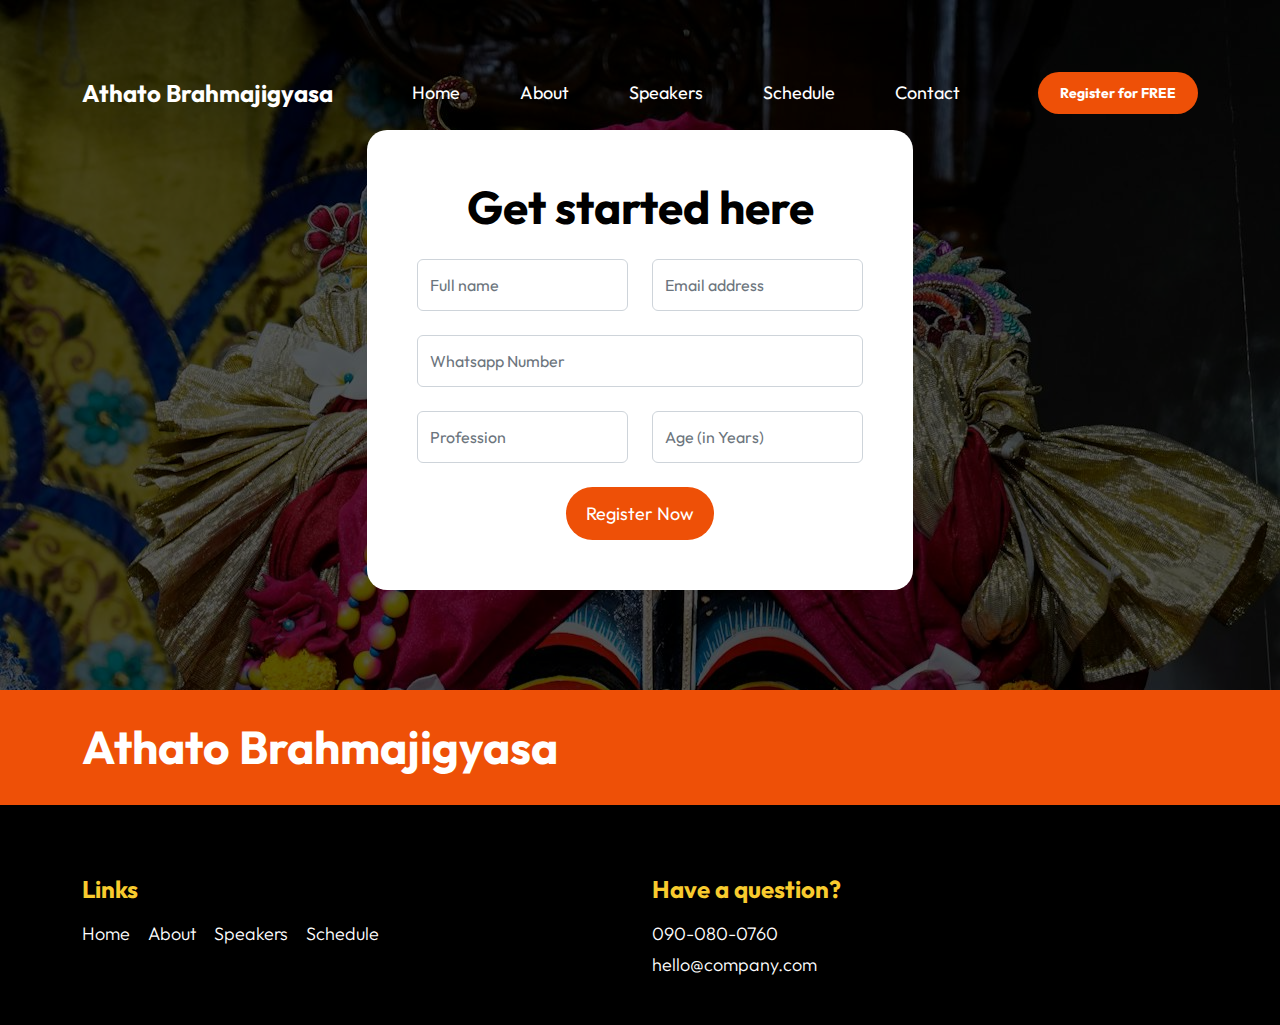
==== commit 64eb942a: "updates" ====
--- a/register.html
+++ b/register.html
@@ -55,8 +55,7 @@
           <a class="navbar-brand" href="index.html"> Athato Brahmajigyasa </a>
 
           <a href="register.html" class="btn custom-btn d-lg-none ms-auto me-4"
-            >Register for FREE</a
-          >
+            >Register Now</a>
 
           <button
             class="navbar-toggler"
@@ -204,123 +203,124 @@
       </section>
     </main>
 
+    
     <footer class="site-footer">
       <div class="site-footer-top">
-        <div class="container">
+          <div class="container">
+              <div class="row">
+
+                  <div class="col-lg-6 col-12">
+                      <h2 class="text-white mb-lg-0">Athato Brahmajigyasa</h2>
+                  </div>
+
+                  <div class="col-lg-6 col-12 d-flex justify-content-lg-end align-items-center">
+                      <!-- <ul class="social-icon d-flex justify-content-lg-end">
+                          <li class="social-icon-item">
+                              <a href="#" class="social-icon-link">
+                                  <span class="bi-twitter"></span>
+                              </a>
+                          </li>
+
+                          <li class="social-icon-item">
+                              <a href="#" class="social-icon-link">
+                                  <span class="bi-apple"></span>
+                              </a>
+                          </li>
+
+                          <li class="social-icon-item">
+                              <a href="#" class="social-icon-link">
+                                  <span class="bi-instagram"></span>
+                              </a>
+                          </li>
+
+                          <li class="social-icon-item">
+                              <a href="#" class="social-icon-link">
+                                  <span class="bi-youtube"></span>
+                              </a>
+                          </li>
+
+                          <li class="social-icon-item">
+                              <a href="#" class="social-icon-link">
+                                  <span class="bi-pinterest"></span>
+                              </a>
+                          </li>
+                      </ul> -->
+                  </div>
+              </div>
+          </div>
+      </div>
+
+      <div class="container">
           <div class="row">
-            <div class="col-lg-6 col-12">
-              <h2 class="text-white mb-lg-0">Athato Brahmajigyasa</h2>
-            </div>
-
-            <div
-              class="col-lg-6 col-12 d-flex justify-content-lg-end align-items-center"
-            >
-              <ul class="social-icon d-flex justify-content-lg-end">
-                <li class="social-icon-item">
-                  <a href="#" class="social-icon-link">
-                    <span class="bi-twitter"></span>
-                  </a>
-                </li>
-
-                <li class="social-icon-item">
-                  <a href="#" class="social-icon-link">
-                    <span class="bi-apple"></span>
-                  </a>
-                </li>
-
-                <li class="social-icon-item">
-                  <a href="#" class="social-icon-link">
-                    <span class="bi-instagram"></span>
-                  </a>
-                </li>
-
-                <li class="social-icon-item">
-                  <a href="#" class="social-icon-link">
-                    <span class="bi-youtube"></span>
-                  </a>
-                </li>
-
-                <li class="social-icon-item">
-                  <a href="#" class="social-icon-link">
-                    <span class="bi-pinterest"></span>
-                  </a>
-                </li>
-              </ul>
-            </div>
-          </div>
-        </div>
+
+              <div class="col-lg-6 col-12 mb-4 pb-2">
+                  <h5 class="site-footer-title mb-3">Links</h5>
+
+                  <ul class="site-footer-links">
+                      <li class="site-footer-link-item">
+                          <a href="index.html#section_1" class="site-footer-link">Home</a>
+                      </li>
+
+                      <li class="site-footer-link-item">
+                          <a href="index.html#section_2" class="site-footer-link">About</a>
+                      </li>
+
+                      <li class="site-footer-link-item">
+                          <a href="index.html#section_3" class="site-footer-link">Speakers</a>
+                      </li>
+
+                      <li class="site-footer-link-item">
+                          <a href="index.html#section_4" class="site-footer-link">Schedule</a>
+                      </li>
+                  </ul>
+              </div>
+
+              <div class="col-lg-3 col-md-6 col-12 mb-4 mb-lg-0">
+                  <h5 class="site-footer-title mb-3">Have a question?</h5>
+
+                  <p class="text-white d-flex mb-1">
+                      <a href="tel: 090-080-0760" class="site-footer-link">
+                          090-080-0760
+                      </a>
+                  </p>
+
+                  <p class="text-white d-flex">
+                      <a href="mailto:hello@company.com" class="site-footer-link">
+                          hello@company.com
+                      </a>
+                  </p>
+              </div>
+          </div>
       </div>
 
-      <div class="container">
-        <div class="row">
-          <div class="col-lg-6 col-12 mb-4 pb-2">
-            <h5 class="site-footer-title mb-3">Links</h5>
-
-            <ul class="site-footer-links">
-              <li class="site-footer-link-item">
-                <a href="#" class="site-footer-link">Home</a>
-              </li>
-
-              <li class="site-footer-link-item">
-                <a href="#" class="site-footer-link">About</a>
-              </li>
-
-              <li class="site-footer-link-item">
-                <a href="#" class="site-footer-link">Speakers</a>
-              </li>
-
-              <li class="site-footer-link-item">
-                <a href="#" class="site-footer-link">Schedule</a>
-              </li>
-            </ul>
-          </div>
-
-          <div class="col-lg-3 col-md-6 col-12 mb-4 mb-lg-0">
-            <h5 class="site-footer-title mb-3">Have a question?</h5>
-
-            <p class="text-white d-flex mb-1">
-              <a href="tel: 090-080-0760" class="site-footer-link">
-                090-080-0760
-              </a>
-            </p>
-
-            <p class="text-white d-flex">
-              <a href="mailto:hello@company.com" class="site-footer-link">
-                hello@company.com
-              </a>
-            </p>
-          </div>
-        </div>
-      </div>
-
       <!-- <div class="site-footer-bottom">
-            <div class="container">
-                <div class="row">
-
-                    <div class="col-lg-3 col-12 mt-5">
-                        <p class="copyright-text">Copyright © 2036 Athato Brahmajigyasa Company</p>
-                        <p class="copyright-text">Distributed by: <a href="https://themewagon.com">ThemeWagon</a></p>
-                    </div>
-
-                    <div class="col-lg-8 col-12 mt-lg-5">
-                        <ul class="site-footer-links">
-                            <li class="site-footer-link-item">
-                                <a href="#" class="site-footer-link">Terms &amp; Conditions</a>
-                            </li>
-
-                            <li class="site-footer-link-item">
-                                <a href="#" class="site-footer-link">Privacy Policy</a>
-                            </li>
-
-                            <li class="site-footer-link-item">
-                                <a href="#" class="site-footer-link">Your Feedback</a>
-                            </li>
-                        </ul>
-                    </div>
-                </div>
-            </div>
-        </div> -->
-    </footer>
+          <div class="container">
+              <div class="row">
+
+                  <div class="col-lg-3 col-12 mt-5">
+                      <p class="copyright-text">Copyright © 2036 Athato Brahmajigyasa Company</p>
+                      <p class="copyright-text">Distributed by: <a href="https://themewagon.com">ThemeWagon</a></p>
+                  </div>
+
+                  <div class="col-lg-8 col-12 mt-lg-5">
+                      <ul class="site-footer-links">
+                          <li class="site-footer-link-item">
+                              <a href="#" class="site-footer-link">Terms &amp; Conditions</a>
+                          </li>
+
+                          <li class="site-footer-link-item">
+                              <a href="#" class="site-footer-link">Privacy Policy</a>
+                          </li>
+
+                          <li class="site-footer-link-item">
+                              <a href="#" class="site-footer-link">Your Feedback</a>
+                          </li>
+                      </ul>
+                  </div>
+              </div>
+          </div>
+      </div> -->
+  </footer>
 
     <!--
 
--- a/css/templatemo-festava-live.css
+++ b/css/templatemo-festava-live.css
@@ -1034,6 +1034,10 @@
     margin-top: 4rem;
   }
 
+  .hide-mobile{
+    display: none !important;
+  }
+
 }
 
 @media screen and (max-width: 480px) {
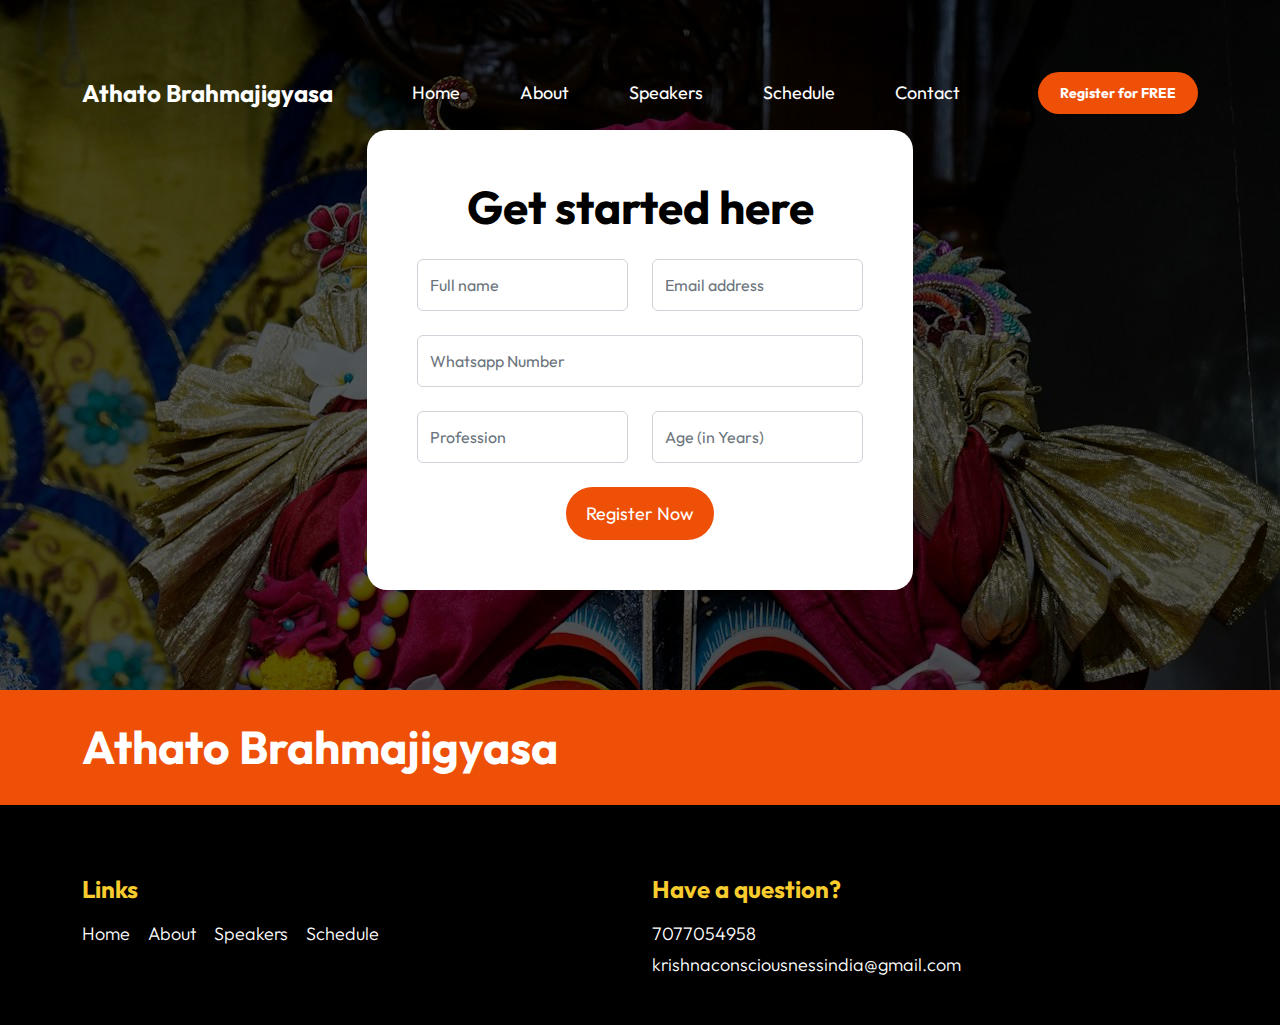
==== commit e0c4e26e: "final" ====
--- a/register.html
+++ b/register.html
@@ -119,7 +119,7 @@
 
       <section class="ticket-section section-padding">
         <div class="section-overlay"></div>
-        
+
           <div class="container">
             <div class="row">
               <div class="col-lg-6 col-10 mx-auto">
@@ -203,7 +203,7 @@
       </section>
     </main>
 
-    
+
     <footer class="site-footer">
       <div class="site-footer-top">
           <div class="container">
@@ -279,14 +279,14 @@
                   <h5 class="site-footer-title mb-3">Have a question?</h5>
 
                   <p class="text-white d-flex mb-1">
-                      <a href="tel: 090-080-0760" class="site-footer-link">
-                          090-080-0760
+                      <a href="tel: 7077054958" class="site-footer-link">
+                        7077054958
                       </a>
                   </p>
 
                   <p class="text-white d-flex">
-                      <a href="mailto:hello@company.com" class="site-footer-link">
-                          hello@company.com
+                      <a href="mailto:krishnaconsciousnessindia@gmail.com" class="site-footer-link">
+                          krishnaconsciousnessindia@gmail.com
                       </a>
                   </p>
               </div>
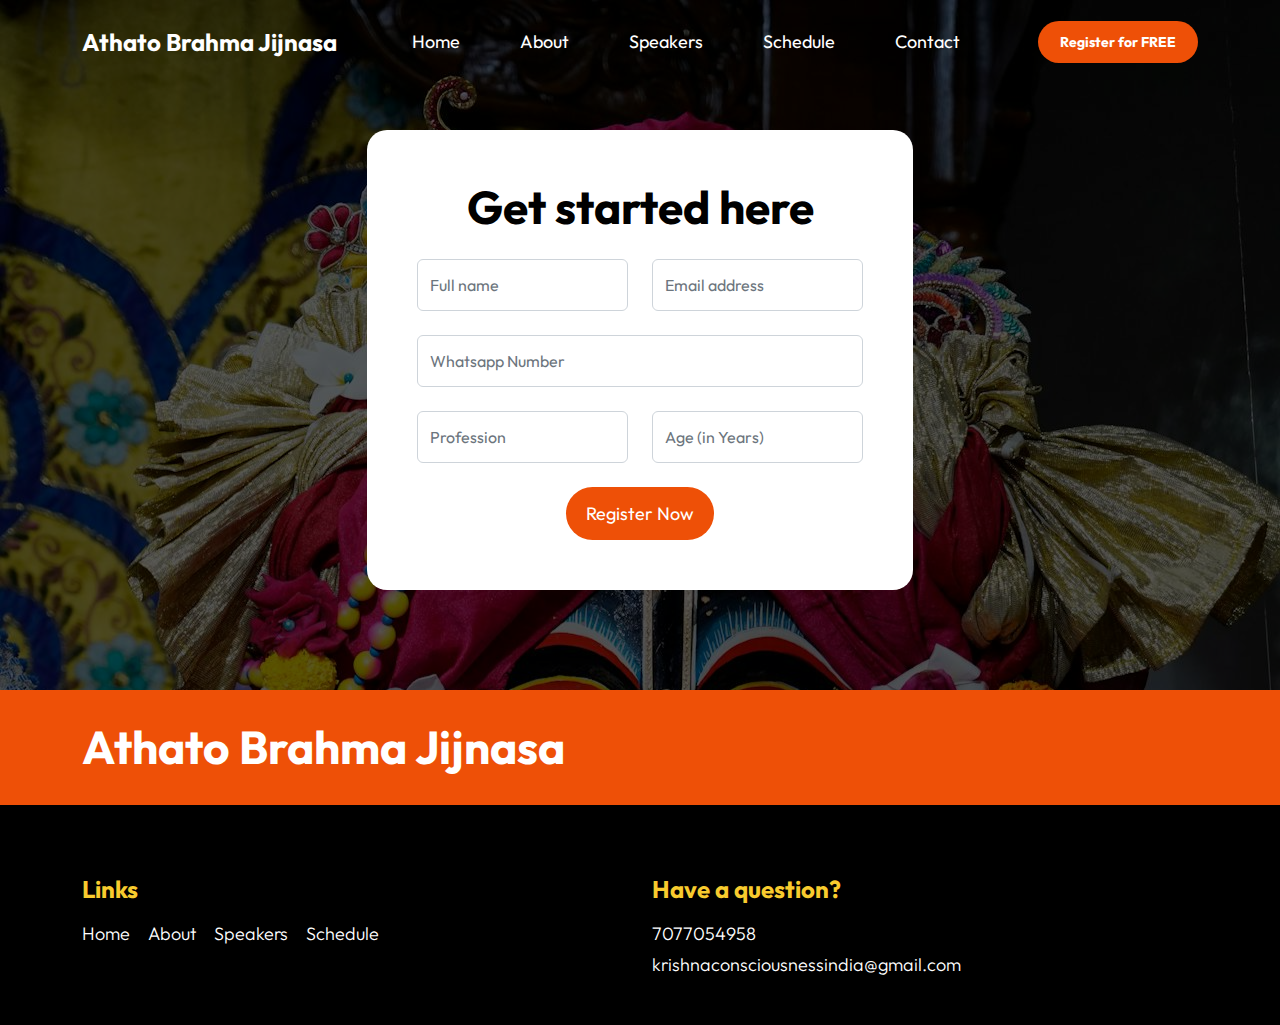
==== commit e6815a91: "spelling" ====
--- a/register.html
+++ b/register.html
@@ -7,7 +7,7 @@
     <meta name="description" content="" />
     <meta name="author" content="" />
 
-    <title>Athato Brahmajigyasa</title>
+    <title>Athato Brahma Jijnasa</title>
 
     <!-- CSS FILES -->
     <link rel="preconnect" href="https://fonts.googleapis.com" />
@@ -26,7 +26,7 @@
     <link href="css/templatemo-festava-live.css" rel="stylesheet" />
     <!--
 
-TemplateMo 583 Athato Brahmajigyasa
+TemplateMo 583 Athato Brahma Jijnasa
 
 https://templatemo.com/tm-583-festava-live
 
@@ -52,7 +52,7 @@
 
       <nav class="navbar navbar-expand-lg">
         <div class="container">
-          <a class="navbar-brand" href="index.html"> Athato Brahmajigyasa </a>
+          <a class="navbar-brand" href="index.html"> Athato Brahma Jijnasa </a>
 
           <a href="register.html" class="btn custom-btn d-lg-none ms-auto me-4"
             >Register Now</a>
@@ -210,7 +210,7 @@
               <div class="row">
 
                   <div class="col-lg-6 col-12">
-                      <h2 class="text-white mb-lg-0">Athato Brahmajigyasa</h2>
+                      <h2 class="text-white mb-lg-0">Athato Brahma Jijnasa</h2>
                   </div>
 
                   <div class="col-lg-6 col-12 d-flex justify-content-lg-end align-items-center">
@@ -298,7 +298,7 @@
               <div class="row">
 
                   <div class="col-lg-3 col-12 mt-5">
-                      <p class="copyright-text">Copyright © 2036 Athato Brahmajigyasa Company</p>
+                      <p class="copyright-text">Copyright © 2036 Athato Brahma Jijnasa Company</p>
                       <p class="copyright-text">Distributed by: <a href="https://themewagon.com">ThemeWagon</a></p>
                   </div>
 
--- a/css/templatemo-festava-live.css
+++ b/css/templatemo-festava-live.css
@@ -1,6 +1,6 @@
 /*
 
-TemplateMo 583 Athato Brahmajigyasa
+TemplateMo 583 Athato Brahma Jijnasa
 
 https://templatemo.com/tm-583-festava-live
 
@@ -8,7 +8,7 @@
 
 
 /*---------------------------------------
-  CUSTOM PROPERTIES ( VARIABLES )             
+  CUSTOM PROPERTIES ( VARIABLES )
 -----------------------------------------*/
 :root {
   --white-color:                  #ffffff;
@@ -45,12 +45,12 @@
 
 body {
   background-color: var(--white-color);
-  font-family: var(--body-font-family); 
-}
-
-
-/*---------------------------------------
-  TYPOGRAPHY               
+  font-family: var(--body-font-family);
+}
+
+
+/*---------------------------------------
+  TYPOGRAPHY
 -----------------------------------------*/
 
 h2,
@@ -106,7 +106,7 @@
   font-weight: var(--font-weight-light);
 }
 
-a, 
+a,
 button {
   touch-action: manipulation;
   transition: all 0.3s;
@@ -210,7 +210,7 @@
 
 
 /*---------------------------------------
-  SECTION               
+  SECTION
 -----------------------------------------*/
 .section-padding {
   padding-top: 100px;
@@ -260,9 +260,9 @@
   margin-right: 15px;
 }
 
-.nav-tabs .nav-item.show .nav-link, 
+.nav-tabs .nav-item.show .nav-link,
 .nav-tabs .nav-link.active,
-.nav-tabs .nav-link:focus, 
+.nav-tabs .nav-link:focus,
 .nav-tabs .nav-link:hover {
   background: var(--white-color);
   box-shadow: 0 1rem 3rem rgba(0,0,0,.175);
@@ -270,19 +270,19 @@
 }
 
 .nav-tabs h5 {
-  color: var(--p-color); 
+  color: var(--p-color);
   margin-bottom: 0;
 }
 
 .nav-tabs .nav-link.active h5,
-.nav-tabs .nav-link:focus h5, 
+.nav-tabs .nav-link:focus h5,
 .nav-tabs .nav-link:hover h5 {
   color: var(--primary-color);
 }
 
 
 /*---------------------------------------
-  CUSTOM ICON COLOR               
+  CUSTOM ICON COLOR
 -----------------------------------------*/
 .custom-icon {
   color: var(--secondary-color);
@@ -290,7 +290,7 @@
 
 
 /*---------------------------------------
-  CUSTOM BUTTON               
+  CUSTOM BUTTON
 -----------------------------------------*/
 .custom-btn {
   background: var(--custom-btn-bg-color);
@@ -329,7 +329,7 @@
 
 
 /*---------------------------------------
-  VIDEO              
+  VIDEO
 -----------------------------------------*/
 .video-wrap {
   z-index: -100;
@@ -346,7 +346,7 @@
 
 
 /*---------------------------------------
-  SITE HEADER              
+  SITE HEADER
 -----------------------------------------*/
 .site-header {
   background-color: var(--primary-color);
@@ -356,14 +356,14 @@
 
 
 /*---------------------------------------
-  NAVIGATION              
+  NAVIGATION
 -----------------------------------------*/
 .sticky-wrapper {
   position: absolute;
   top: 0;
   right: 0;
   left: 0;
-  margin-top: 51px;
+  margin-top: 0;
 }
 
 .sticky-wrapper.is-sticky .navbar {
@@ -398,7 +398,7 @@
   padding-bottom: 15px;
 }
 
-.navbar-nav .nav-link.active, 
+.navbar-nav .nav-link.active,
 .navbar-nav .nav-link:hover {
   color: var(--secondary-color);
 }
@@ -471,7 +471,7 @@
 
 
 /*---------------------------------------
-  HERO        
+  HERO
 -----------------------------------------*/
 .hero-section {
   position: relative;
@@ -503,7 +503,7 @@
 
 
 /*---------------------------------------
-  ABOUT              
+  ABOUT
 -----------------------------------------*/
 .about-section {
   background-image: url('../images/pexels-alexander-suhorucov-6457579.jpg');
@@ -548,7 +548,7 @@
 
 
 /*---------------------------------------
-  TICKET               
+  TICKET
 -----------------------------------------*/
 .ticket-section {
   background-image: url('../images/edward-unsplash-blur.jpg');
@@ -584,7 +584,7 @@
 
 
 /*---------------------------------------
-  ARTISTS              
+  ARTISTS
 -----------------------------------------*/
 
 
@@ -666,7 +666,7 @@
 
 
 /*---------------------------------------
-  SCHEDULE              
+  SCHEDULE
 -----------------------------------------*/
 .schedule-section {
   background-image: url('../images/nainoa-shizuru-unsplash-blur.jpg');
@@ -720,14 +720,32 @@
 
 .schedule-table .pop-background-image {
   background-image: url('../images/artists/joecalih-UmTZqmMvQcw-unsplash.jpg');
+  background-size: cover;
 }
 
 .schedule-table .rock-background-image {
   background-image: url('../images/artists/abstral-official-bdlMO9z5yco-unsplash.jpg');
+  background-size: cover;
+}
+
+.schedule-table .stress-background-image {
+  background-image: url('../images/nicholas-green-unsplash-blur.jpg');
+  background-size: cover;
+}
+
+.schedule-table .yoga-background-image {
+  background-image: url('../images/pexels-alexander-suhorucov-6457579.jpg');
+  background-size: cover;
+}
+
+.schedule-table .chant-background-image {
+  background-image: url('https://vicd108.files.wordpress.com/2018/01/1978-08-32.jpg');
+  background-size: cover;
 }
 
 .schedule-table .country-background-image {
   background-image: url('../images/artists/soundtrap-rAT6FJ6wltE-unsplash.jpg');
+  background-size: cover;
 }
 
 .table-background-image-wrap {
@@ -747,7 +765,7 @@
 
 
 /*---------------------------------------
-  PRICING              
+  PRICING
 -----------------------------------------*/
 .pricing-thumb {
   border: 5px dotted var(--dark-color);
@@ -806,7 +824,7 @@
 
 
 /*---------------------------------------
-  CONTACT               
+  CONTACT
 -----------------------------------------*/
 .google-map {
   border-radius: var(--border-radius-medium);
@@ -814,7 +832,7 @@
 
 
 /*---------------------------------------
-  CUSTOM FORM               
+  CUSTOM FORM
 -----------------------------------------*/
 .custom-form .form-control {
   color: var(--p-color);
@@ -843,7 +861,7 @@
 
 
 /*---------------------------------------
-  SITE FOOTER              
+  SITE FOOTER
 -----------------------------------------*/
 .site-footer {
   background-color: var(--dark-color);
@@ -867,7 +885,7 @@
 }
 
 .site-footer-title {
-  color: var(--primary-color); 
+  color: var(--primary-color);
 }
 
 .site-footer-link,
@@ -891,7 +909,7 @@
 
 
 /*---------------------------------------
-  SOCIAL ICON               
+  SOCIAL ICON
 -----------------------------------------*/
 .social-icon {
   margin: 0;
@@ -942,7 +960,7 @@
 
 
 /*---------------------------------------
-  RESPONSIVE STYLES               
+  RESPONSIVE STYLES
 -----------------------------------------*/
 @media screen and (max-width: 991px) {
   h1 {
@@ -973,7 +991,7 @@
     padding-top: 50px;
     padding-bottom: 50px;
   }
-  
+
   .navbar {
     background-color: var(--dark-color);
   }
@@ -1002,7 +1020,7 @@
     padding: 20px;
   }
 
-  .schedule-table tr, 
+  .schedule-table tr,
   .schedule-table td {
     padding: 25px;
   }
